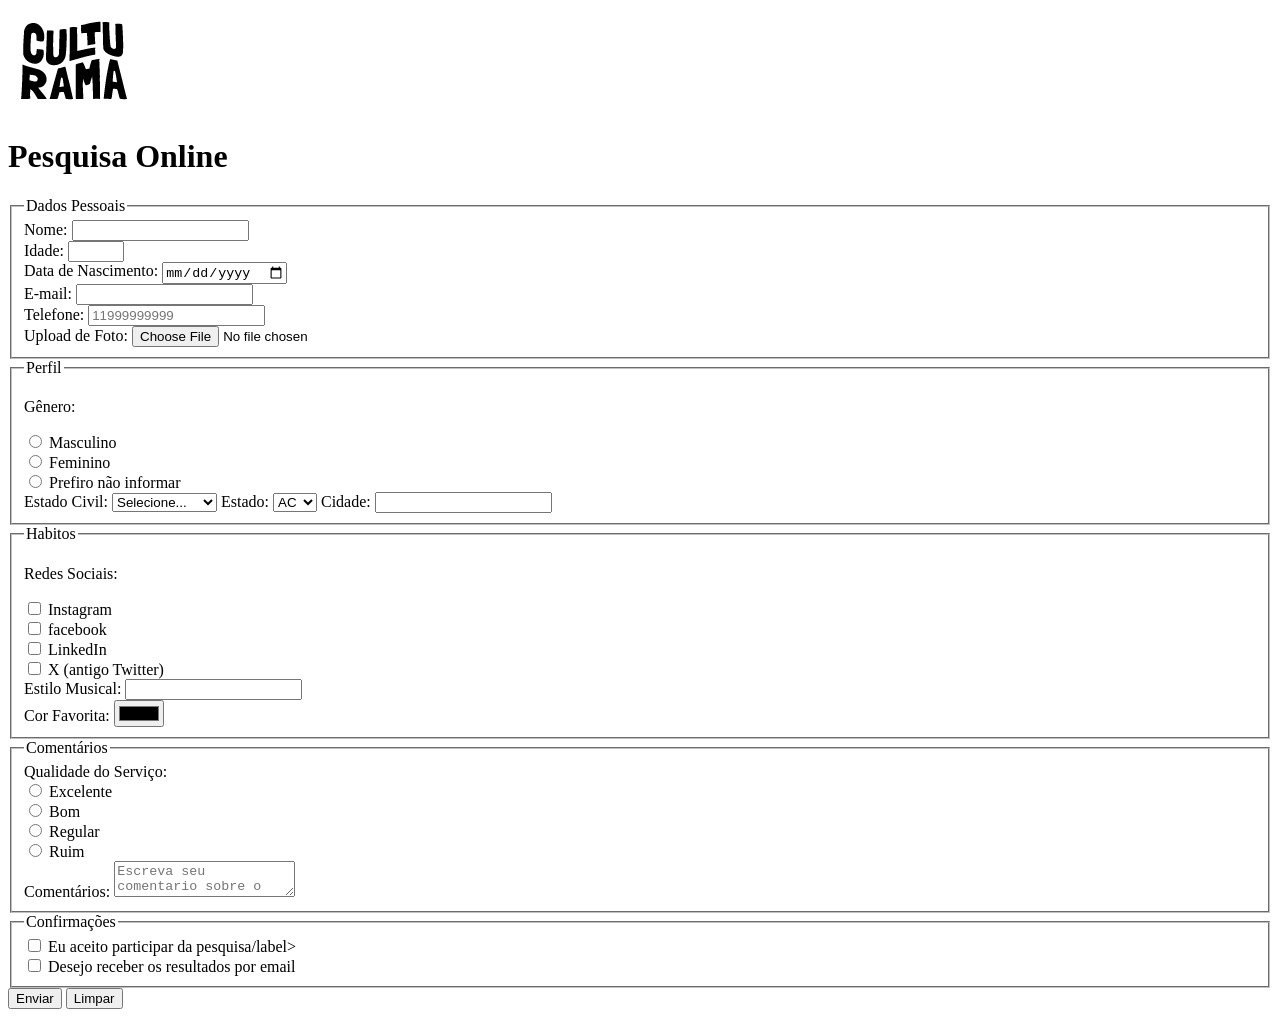
==== index.html @ 6f7cade0 "add-fonts" ====
<!DOCTYPE html>
<html lang="pt-br">

<head>
    <meta charset="UTF-8">
    <meta name="viewport" content="width=device-width, initial-scale=1.0">
    <link rel="icon" href="culturama-favico.png">

    <link rel="preconnect" href="https://fonts.googleapis.com">
    <link rel="preconnect" href="https://fonts.gstatic.com" crossorigin>
    <link href="https://fonts.googleapis.com/css2?family=Fjalla+One&family=Work+Sans&display=swap" rel="stylesheet">
    <link rel="stylesheet" href="./css/style.css">
    <title>Pesquisa Culturama</title>
</head>

<body>
    <header>
        <img src="logo-culturama.png" alt="Logo da Culturama">
        <h1>Pesquisa Online</h1>
    </header>
    <section>
        <form action="" method="get">
            <fieldset>
                <legend>Dados Pessoais</legend>
                <label for="name">Nome:</label>
                <input id="name" type="text" name="userName" required>
                <br>
                <label for="age">Idade:</label>
                <input id="age" type="number" name="age" min="12" max="100" required>
                <br>

                <label for="birthDate">Data de Nascimento:</label>
                <input id="birthDate" type="date" name="birthDate">
                <br>

                <label for="email">E-mail:</label>
                <input id="email" type="email" name="email" required>
                <br>

                <label for="userPhoneNumber">Telefone:</label>
                <input id="userPhoneNumber" type="tel" name="userPhoneNumber" pattern="[0-9]{11}"
                    placeholder="11999999999" required>
                <br>

                <label for="userImage">Upload de Foto:</label>
                <input id="userImage" type="file" accept="image/*" name="userImage">
                <br>
            </fieldset>

            <fieldset>
                <legend>Perfil</legend>

                <p>Gênero:</p>
                <input id="masc" type="radio" name="userGender" value="Masculino">
                <label for="masc">Masculino</label>
                <br>

                <input id="feminino" type="radio" name="userGender" value="Feminino">
                <label for="feminino">Feminino</label>
                <br>

                <input id="notInformed" type="radio" name="userGender" value="notInformed">
                <label for="notInformed">Prefiro não informar</label>
                <br>

                <label for="maritalStatus">Estado Civil:</label>
                <select id="maritalStatus" name="maritalStatus">
                    <option value="notInformed">Selecione...</option>
                    <option value="married">Casado</option>
                    <option value="single">Solteiro</option>
                    <option value="divorced">Divorciado</option>
                    <option value="widowed">Viúvo</option>
                    <option value="stable union">União Estável</option>
                </select>

                <label for="State">Estado:</label>
                <select id="State" name="userState" required>
                    <option value="AC">AC</option>
                    <option value="AL">AL</option>
                    <option value="AP">AP</option>
                    <option value="AM">AM</option>
                    <option value="BA">BA</option>
                    <option value="CE">CE</option>
                    <option value="DF">DF</option>
                    <option value="ES">ES</option>
                    <option value="GO">GO</option>
                    <option value="MA">MA</option>
                    <option value="MT">MT</option>
                    <option value="MS">MS</option>
                    <option value="MG">MG</option>
                    <option value="PA">PA</option>
                    <option value="PB">PB</option>
                    <option value="PR">PR</option>
                    <option value="PE">PE</option>
                    <option value="PI">PI</option>
                    <option value="RJ">RJ</option>
                    <option value="RN">RN</option>
                    <option value="RS">RS</option>
                    <option value="RO">RO</option>
                    <option value="RR">RR</option>
                    <option value="SC">SC</option>
                    <option value="SP">SP</option>
                    <option value="SE">SE</option>
                    <option value="TO">TO</option>
                </select>

                <label for="userCity">Cidade:</label>
                <input id="userCity" type="text" name="userCity">
            </fieldset>

            <fieldset>
                <legend>Habitos</legend>
                <p>Redes Sociais:</p>
                <input id="instagram" type="checkbox" name="social" value="instagram">
                <label for="instagram">Instagram</label>
                <br>
                <input id="facebook" type="checkbox" name="social" value="facebook">
                <label for="facebook">facebook</label>
                <br>
                <input id="linkedin" type="checkbox" name="social" value="linkedin">
                <label for="linkedin">LinkedIn</label>
                <br>
                <input id="x" type="checkbox" name="social" value="x">
                <label for="x">X (antigo Twitter)</label>
                <br>
                <Label for="musicstyle">Estilo Musical:</Label>
                <input list="styletypes" id="musicstyle" name="usermusicstyle" type="text">
                <datalist id="styletypes">
                    <option value="Pop">
                    <option value="Rock">
                    <option value="Hip Hop">
                    <option value="Eletrônica">
                    <option value="Sertanejo">
                    <option value="Funk">
                </datalist>
                <br>
                <label for="favoriteColor">Cor Favorita:</label>
                <input type="color" name="userfavorcolor" id="favoriteColor">
            </fieldset>

            <fieldset>
                <legend>Comentários</legend>
                <label for="Satisfaction">Qualidade do Serviço:</label>
                <br>
                <input id="excellent" type="radio" name="useropinion" value="excellent">
                <label for="excellent">Excelente</label>
                <br>
                <input id="good" type="radio" name="useropinion" value="good">
                <label for="good">Bom</label>
                <br>
                <input id="fair" type="radio" name="useropinion" value="fair">
                <label for="fair">Regular</label>
                <br>
                <input id="poor" type="radio" name="useropinion" value="poor">
                <label for="poor">Ruim</label>
                <br>
                <label for="comments">Comentários:</label>
                <textarea name="usercomments" id="comments"
                    placeholder="Escreva seu comentario sobre o serviço..."></textarea>
            </fieldset>

            <fieldset>
                <legend>Confirmações</legend>
                <input type="checkbox" name="userLgpd" id="userLgpdTerms" value="acepted" required>
                <label for="userLgpdTerms">Eu aceito participar da pesquisa/label>
                    <br>
                    <input type="checkbox" name="userGetResult" id="getResult" value="acepted">
                    <label for="getResult">Desejo receber os resultados por email</label>
            </fieldset>
            <button type="submit">Enviar</button>
            <button type="reset">Limpar</button>
        </form>

    </section>
</body>

</html>
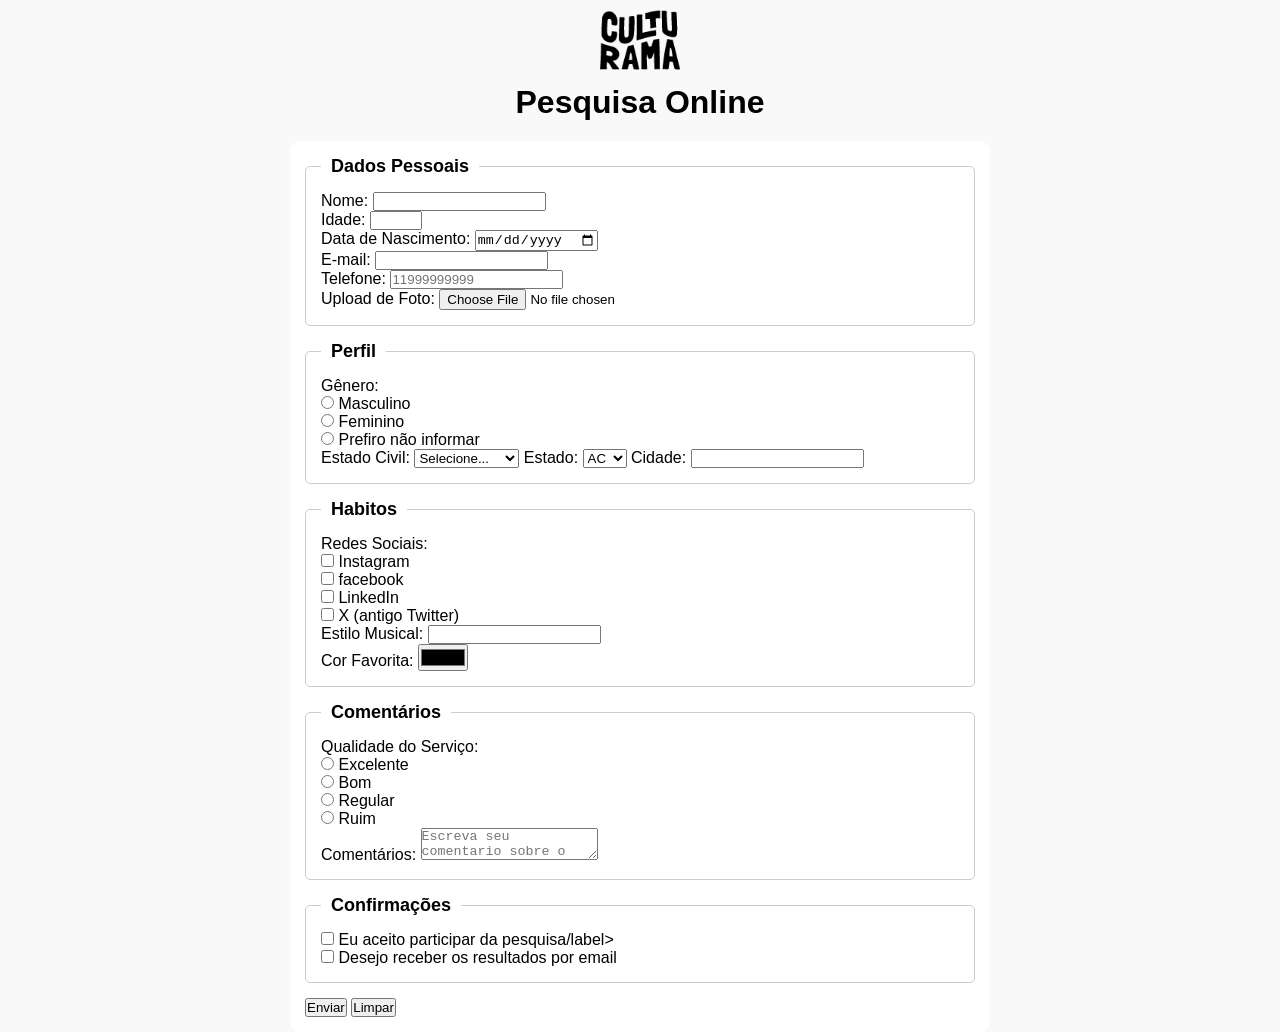
==== commit c7b5e3d3: "centralizes and stylizes" ====
--- a/index.html
+++ b/index.html
@@ -14,164 +14,166 @@
 </head>
 
 <body>
-    <header>
-        <img src="logo-culturama.png" alt="Logo da Culturama">
-        <h1>Pesquisa Online</h1>
-    </header>
-    <section>
-        <form action="" method="get">
-            <fieldset>
-                <legend>Dados Pessoais</legend>
-                <label for="name">Nome:</label>
-                <input id="name" type="text" name="userName" required>
-                <br>
-                <label for="age">Idade:</label>
-                <input id="age" type="number" name="age" min="12" max="100" required>
-                <br>
+    <main>
+        <header>
+            <img src="logo-culturama.png" alt="Logo da Culturama">
+            <h1>Pesquisa Online</h1>
+        </header>
+        <section>
+            <form action="" method="get">
+                <fieldset>
+                    <legend>Dados Pessoais</legend>
+                    <label for="name">Nome:</label>
+                    <input id="name" type="text" name="userName" required>
+                    <br>
+                    <label for="age">Idade:</label>
+                    <input id="age" type="number" name="age" min="12" max="100" required>
+                    <br>
 
-                <label for="birthDate">Data de Nascimento:</label>
-                <input id="birthDate" type="date" name="birthDate">
-                <br>
+                    <label for="birthDate">Data de Nascimento:</label>
+                    <input id="birthDate" type="date" name="birthDate">
+                    <br>
 
-                <label for="email">E-mail:</label>
-                <input id="email" type="email" name="email" required>
-                <br>
+                    <label for="email">E-mail:</label>
+                    <input id="email" type="email" name="email" required>
+                    <br>
 
-                <label for="userPhoneNumber">Telefone:</label>
-                <input id="userPhoneNumber" type="tel" name="userPhoneNumber" pattern="[0-9]{11}"
-                    placeholder="11999999999" required>
-                <br>
+                    <label for="userPhoneNumber">Telefone:</label>
+                    <input id="userPhoneNumber" type="tel" name="userPhoneNumber" pattern="[0-9]{11}"
+                        placeholder="11999999999" required>
+                    <br>
 
-                <label for="userImage">Upload de Foto:</label>
-                <input id="userImage" type="file" accept="image/*" name="userImage">
-                <br>
-            </fieldset>
+                    <label for="userImage">Upload de Foto:</label>
+                    <input id="userImage" type="file" accept="image/*" name="userImage">
+                    <br>
+                </fieldset>
 
-            <fieldset>
-                <legend>Perfil</legend>
+                <fieldset>
+                    <legend>Perfil</legend>
 
-                <p>Gênero:</p>
-                <input id="masc" type="radio" name="userGender" value="Masculino">
-                <label for="masc">Masculino</label>
-                <br>
+                    <p>Gênero:</p>
+                    <input id="masc" type="radio" name="userGender" value="Masculino">
+                    <label for="masc">Masculino</label>
+                    <br>
 
-                <input id="feminino" type="radio" name="userGender" value="Feminino">
-                <label for="feminino">Feminino</label>
-                <br>
+                    <input id="feminino" type="radio" name="userGender" value="Feminino">
+                    <label for="feminino">Feminino</label>
+                    <br>
 
-                <input id="notInformed" type="radio" name="userGender" value="notInformed">
-                <label for="notInformed">Prefiro não informar</label>
-                <br>
+                    <input id="notInformed" type="radio" name="userGender" value="notInformed">
+                    <label for="notInformed">Prefiro não informar</label>
+                    <br>
 
-                <label for="maritalStatus">Estado Civil:</label>
-                <select id="maritalStatus" name="maritalStatus">
-                    <option value="notInformed">Selecione...</option>
-                    <option value="married">Casado</option>
-                    <option value="single">Solteiro</option>
-                    <option value="divorced">Divorciado</option>
-                    <option value="widowed">Viúvo</option>
-                    <option value="stable union">União Estável</option>
-                </select>
+                    <label for="maritalStatus">Estado Civil:</label>
+                    <select id="maritalStatus" name="maritalStatus">
+                        <option value="notInformed">Selecione...</option>
+                        <option value="married">Casado</option>
+                        <option value="single">Solteiro</option>
+                        <option value="divorced">Divorciado</option>
+                        <option value="widowed">Viúvo</option>
+                        <option value="stable union">União Estável</option>
+                    </select>
 
-                <label for="State">Estado:</label>
-                <select id="State" name="userState" required>
-                    <option value="AC">AC</option>
-                    <option value="AL">AL</option>
-                    <option value="AP">AP</option>
-                    <option value="AM">AM</option>
-                    <option value="BA">BA</option>
-                    <option value="CE">CE</option>
-                    <option value="DF">DF</option>
-                    <option value="ES">ES</option>
-                    <option value="GO">GO</option>
-                    <option value="MA">MA</option>
-                    <option value="MT">MT</option>
-                    <option value="MS">MS</option>
-                    <option value="MG">MG</option>
-                    <option value="PA">PA</option>
-                    <option value="PB">PB</option>
-                    <option value="PR">PR</option>
-                    <option value="PE">PE</option>
-                    <option value="PI">PI</option>
-                    <option value="RJ">RJ</option>
-                    <option value="RN">RN</option>
-                    <option value="RS">RS</option>
-                    <option value="RO">RO</option>
-                    <option value="RR">RR</option>
-                    <option value="SC">SC</option>
-                    <option value="SP">SP</option>
-                    <option value="SE">SE</option>
-                    <option value="TO">TO</option>
-                </select>
+                    <label for="State">Estado:</label>
+                    <select id="State" name="userState" required>
+                        <option value="AC">AC</option>
+                        <option value="AL">AL</option>
+                        <option value="AP">AP</option>
+                        <option value="AM">AM</option>
+                        <option value="BA">BA</option>
+                        <option value="CE">CE</option>
+                        <option value="DF">DF</option>
+                        <option value="ES">ES</option>
+                        <option value="GO">GO</option>
+                        <option value="MA">MA</option>
+                        <option value="MT">MT</option>
+                        <option value="MS">MS</option>
+                        <option value="MG">MG</option>
+                        <option value="PA">PA</option>
+                        <option value="PB">PB</option>
+                        <option value="PR">PR</option>
+                        <option value="PE">PE</option>
+                        <option value="PI">PI</option>
+                        <option value="RJ">RJ</option>
+                        <option value="RN">RN</option>
+                        <option value="RS">RS</option>
+                        <option value="RO">RO</option>
+                        <option value="RR">RR</option>
+                        <option value="SC">SC</option>
+                        <option value="SP">SP</option>
+                        <option value="SE">SE</option>
+                        <option value="TO">TO</option>
+                    </select>
 
-                <label for="userCity">Cidade:</label>
-                <input id="userCity" type="text" name="userCity">
-            </fieldset>
+                    <label for="userCity">Cidade:</label>
+                    <input id="userCity" type="text" name="userCity">
+                </fieldset>
 
-            <fieldset>
-                <legend>Habitos</legend>
-                <p>Redes Sociais:</p>
-                <input id="instagram" type="checkbox" name="social" value="instagram">
-                <label for="instagram">Instagram</label>
-                <br>
-                <input id="facebook" type="checkbox" name="social" value="facebook">
-                <label for="facebook">facebook</label>
-                <br>
-                <input id="linkedin" type="checkbox" name="social" value="linkedin">
-                <label for="linkedin">LinkedIn</label>
-                <br>
-                <input id="x" type="checkbox" name="social" value="x">
-                <label for="x">X (antigo Twitter)</label>
-                <br>
-                <Label for="musicstyle">Estilo Musical:</Label>
-                <input list="styletypes" id="musicstyle" name="usermusicstyle" type="text">
-                <datalist id="styletypes">
-                    <option value="Pop">
-                    <option value="Rock">
-                    <option value="Hip Hop">
-                    <option value="Eletrônica">
-                    <option value="Sertanejo">
-                    <option value="Funk">
-                </datalist>
-                <br>
-                <label for="favoriteColor">Cor Favorita:</label>
-                <input type="color" name="userfavorcolor" id="favoriteColor">
-            </fieldset>
+                <fieldset>
+                    <legend>Habitos</legend>
+                    <p>Redes Sociais:</p>
+                    <input id="instagram" type="checkbox" name="social" value="instagram">
+                    <label for="instagram">Instagram</label>
+                    <br>
+                    <input id="facebook" type="checkbox" name="social" value="facebook">
+                    <label for="facebook">facebook</label>
+                    <br>
+                    <input id="linkedin" type="checkbox" name="social" value="linkedin">
+                    <label for="linkedin">LinkedIn</label>
+                    <br>
+                    <input id="x" type="checkbox" name="social" value="x">
+                    <label for="x">X (antigo Twitter)</label>
+                    <br>
+                    <Label for="musicstyle">Estilo Musical:</Label>
+                    <input list="styletypes" id="musicstyle" name="usermusicstyle" type="text">
+                    <datalist id="styletypes">
+                        <option value="Pop">
+                        <option value="Rock">
+                        <option value="Hip Hop">
+                        <option value="Eletrônica">
+                        <option value="Sertanejo">
+                        <option value="Funk">
+                    </datalist>
+                    <br>
+                    <label for="favoriteColor">Cor Favorita:</label>
+                    <input type="color" name="userfavorcolor" id="favoriteColor">
+                </fieldset>
 
-            <fieldset>
-                <legend>Comentários</legend>
-                <label for="Satisfaction">Qualidade do Serviço:</label>
-                <br>
-                <input id="excellent" type="radio" name="useropinion" value="excellent">
-                <label for="excellent">Excelente</label>
-                <br>
-                <input id="good" type="radio" name="useropinion" value="good">
-                <label for="good">Bom</label>
-                <br>
-                <input id="fair" type="radio" name="useropinion" value="fair">
-                <label for="fair">Regular</label>
-                <br>
-                <input id="poor" type="radio" name="useropinion" value="poor">
-                <label for="poor">Ruim</label>
-                <br>
-                <label for="comments">Comentários:</label>
-                <textarea name="usercomments" id="comments"
-                    placeholder="Escreva seu comentario sobre o serviço..."></textarea>
-            </fieldset>
+                <fieldset>
+                    <legend>Comentários</legend>
+                    <label for="Satisfaction">Qualidade do Serviço:</label>
+                    <br>
+                    <input id="excellent" type="radio" name="useropinion" value="excellent">
+                    <label for="excellent">Excelente</label>
+                    <br>
+                    <input id="good" type="radio" name="useropinion" value="good">
+                    <label for="good">Bom</label>
+                    <br>
+                    <input id="fair" type="radio" name="useropinion" value="fair">
+                    <label for="fair">Regular</label>
+                    <br>
+                    <input id="poor" type="radio" name="useropinion" value="poor">
+                    <label for="poor">Ruim</label>
+                    <br>
+                    <label for="comments">Comentários:</label>
+                    <textarea name="usercomments" id="comments"
+                        placeholder="Escreva seu comentario sobre o serviço..."></textarea>
+                </fieldset>
 
-            <fieldset>
-                <legend>Confirmações</legend>
-                <input type="checkbox" name="userLgpd" id="userLgpdTerms" value="acepted" required>
-                <label for="userLgpdTerms">Eu aceito participar da pesquisa/label>
-                    <br>
-                    <input type="checkbox" name="userGetResult" id="getResult" value="acepted">
-                    <label for="getResult">Desejo receber os resultados por email</label>
-            </fieldset>
-            <button type="submit">Enviar</button>
-            <button type="reset">Limpar</button>
-        </form>
+                <fieldset>
+                    <legend>Confirmações</legend>
+                    <input type="checkbox" name="userLgpd" id="userLgpdTerms" value="acepted" required>
+                    <label for="userLgpdTerms">Eu aceito participar da pesquisa/label>
+                        <br>
+                        <input type="checkbox" name="userGetResult" id="getResult" value="acepted">
+                        <label for="getResult">Desejo receber os resultados por email</label>
+                </fieldset>
+                <button type="submit">Enviar</button>
+                <button type="reset">Limpar</button>
+            </form>
 
-    </section>
+        </section>
+    </main>
 </body>
 
 </html>
--- a/css/style.css
+++ b/css/style.css
@@ -0,0 +1,49 @@
+* {
+  margin: 0;
+  padding: 0;
+  box-sizing: border-box;
+}
+
+body {
+  background-color: #f9f9f9;
+  font-family: "Work Sans", sans-serif;
+}
+
+main {
+  width: 100%;
+  max-width: 700px;
+  margin: 0 auto;
+}
+
+header {
+  text-align: center;
+  /* centraliza em linha */
+  margin-bottom: 20px;
+}
+
+img {
+  width: 100px;
+}
+
+h1 {
+  font-family: "Fjalla One", sans-serif;
+}
+
+form {
+  background-color: #ffffff;
+  padding: 15px;
+  border-radius: 10px;
+}
+
+fieldset {
+  padding: 15px;
+  border: 1px solid #cccccc;
+  border-radius: 5px;
+  margin-bottom: 15px;
+}
+
+legend {
+  font-weight: bold;
+  font-size: 18px;
+  padding: 0 10px;
+}
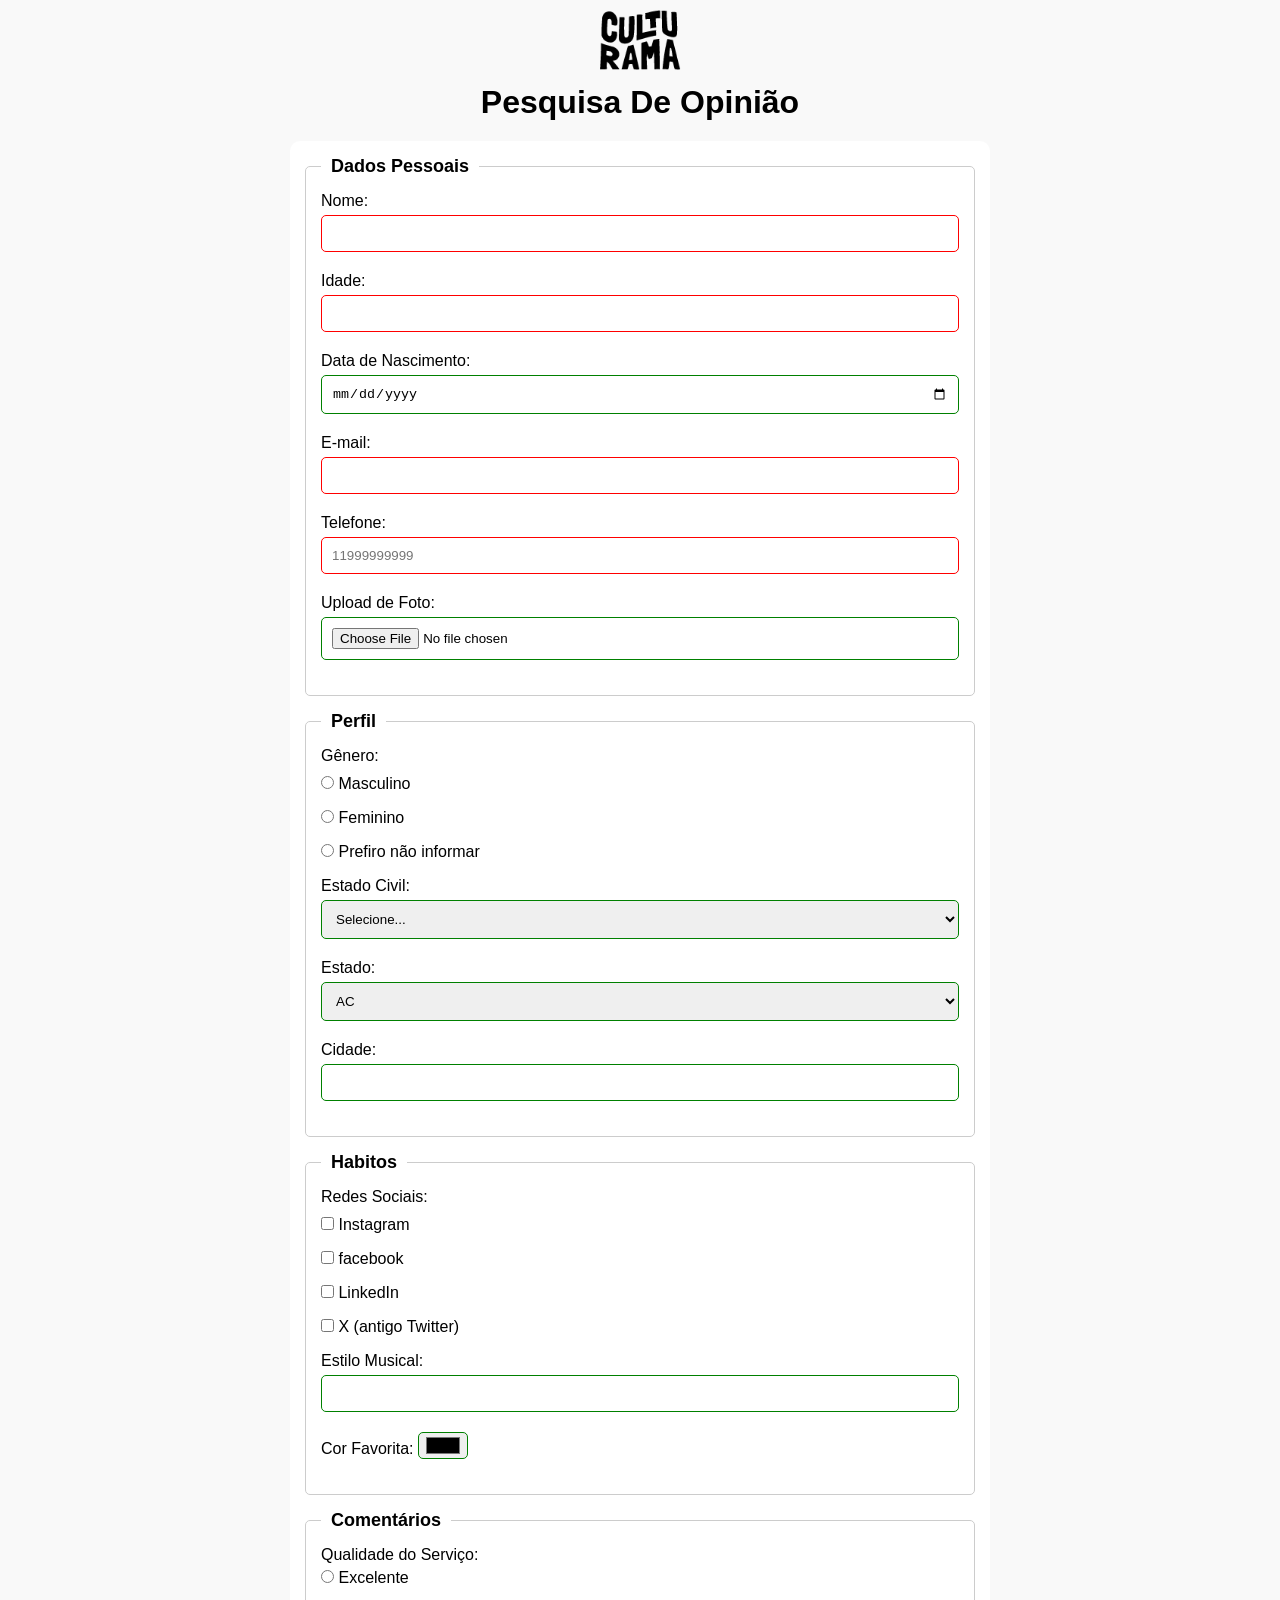
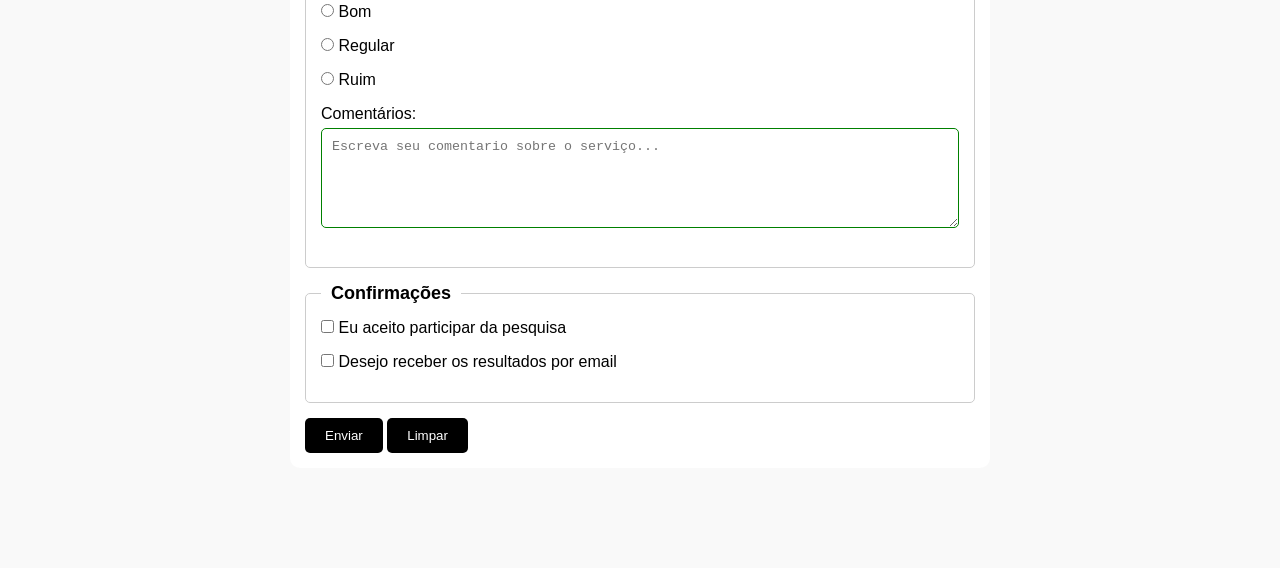
==== commit cec827ed: "validations-styles" ====
--- a/index.html
+++ b/index.html
@@ -17,7 +17,7 @@
     <main>
         <header>
             <img src="logo-culturama.png" alt="Logo da Culturama">
-            <h1>Pesquisa Online</h1>
+            <h1>Pesquisa De Opinião</h1>
         </header>
         <section>
             <form action="" method="get">
@@ -163,7 +163,7 @@
                 <fieldset>
                     <legend>Confirmações</legend>
                     <input type="checkbox" name="userLgpd" id="userLgpdTerms" value="acepted" required>
-                    <label for="userLgpdTerms">Eu aceito participar da pesquisa/label>
+                    <label for="userLgpdTerms">Eu aceito participar da pesquisa</label>
                         <br>
                         <input type="checkbox" name="userGetResult" id="getResult" value="acepted">
                         <label for="getResult">Desejo receber os resultados por email</label>
--- a/css/style.css
+++ b/css/style.css
@@ -33,6 +33,7 @@
   background-color: #ffffff;
   padding: 15px;
   border-radius: 10px;
+  margin-bottom: 100px;
 }
 
 fieldset {
@@ -46,4 +47,58 @@
   font-weight: bold;
   font-size: 18px;
   padding: 0 10px;
+}
+
+label {
+    display: inline-block;
+    margin-bottom: 5px;
+}
+
+p{
+    margin-bottom: 10px;
+}
+
+input, select, textarea {
+  width: 100%;
+  padding: 10px;
+  margin-bottom: 20px;
+  border: 1px solid #cccccc;
+  border-radius: 5px
+}
+
+textarea {
+  min-height: 100px;
+}
+
+input[type="radio"], 
+input[type="checkbox"] {
+  width: auto;  
+}
+input[type="color"] {
+  width: 50px;
+  padding:  0 5px;
+}
+
+input:invalid, select:invalid, textarea:invalid {
+  border-color: red;
+}
+input:valid, select:valid, textarea:valid {
+  border-color: green;
+}   
+
+button {
+    background-color: #000000;
+    color: white;
+    padding: 10px 20px;
+    border: none;
+    border-radius: 5px;
+    cursor: pointer;
+}
+
+button[type="submit"]:hover{
+    background-color: green;
+}
+
+button[type="reset"]:hover{
+    background-color: red;
 }
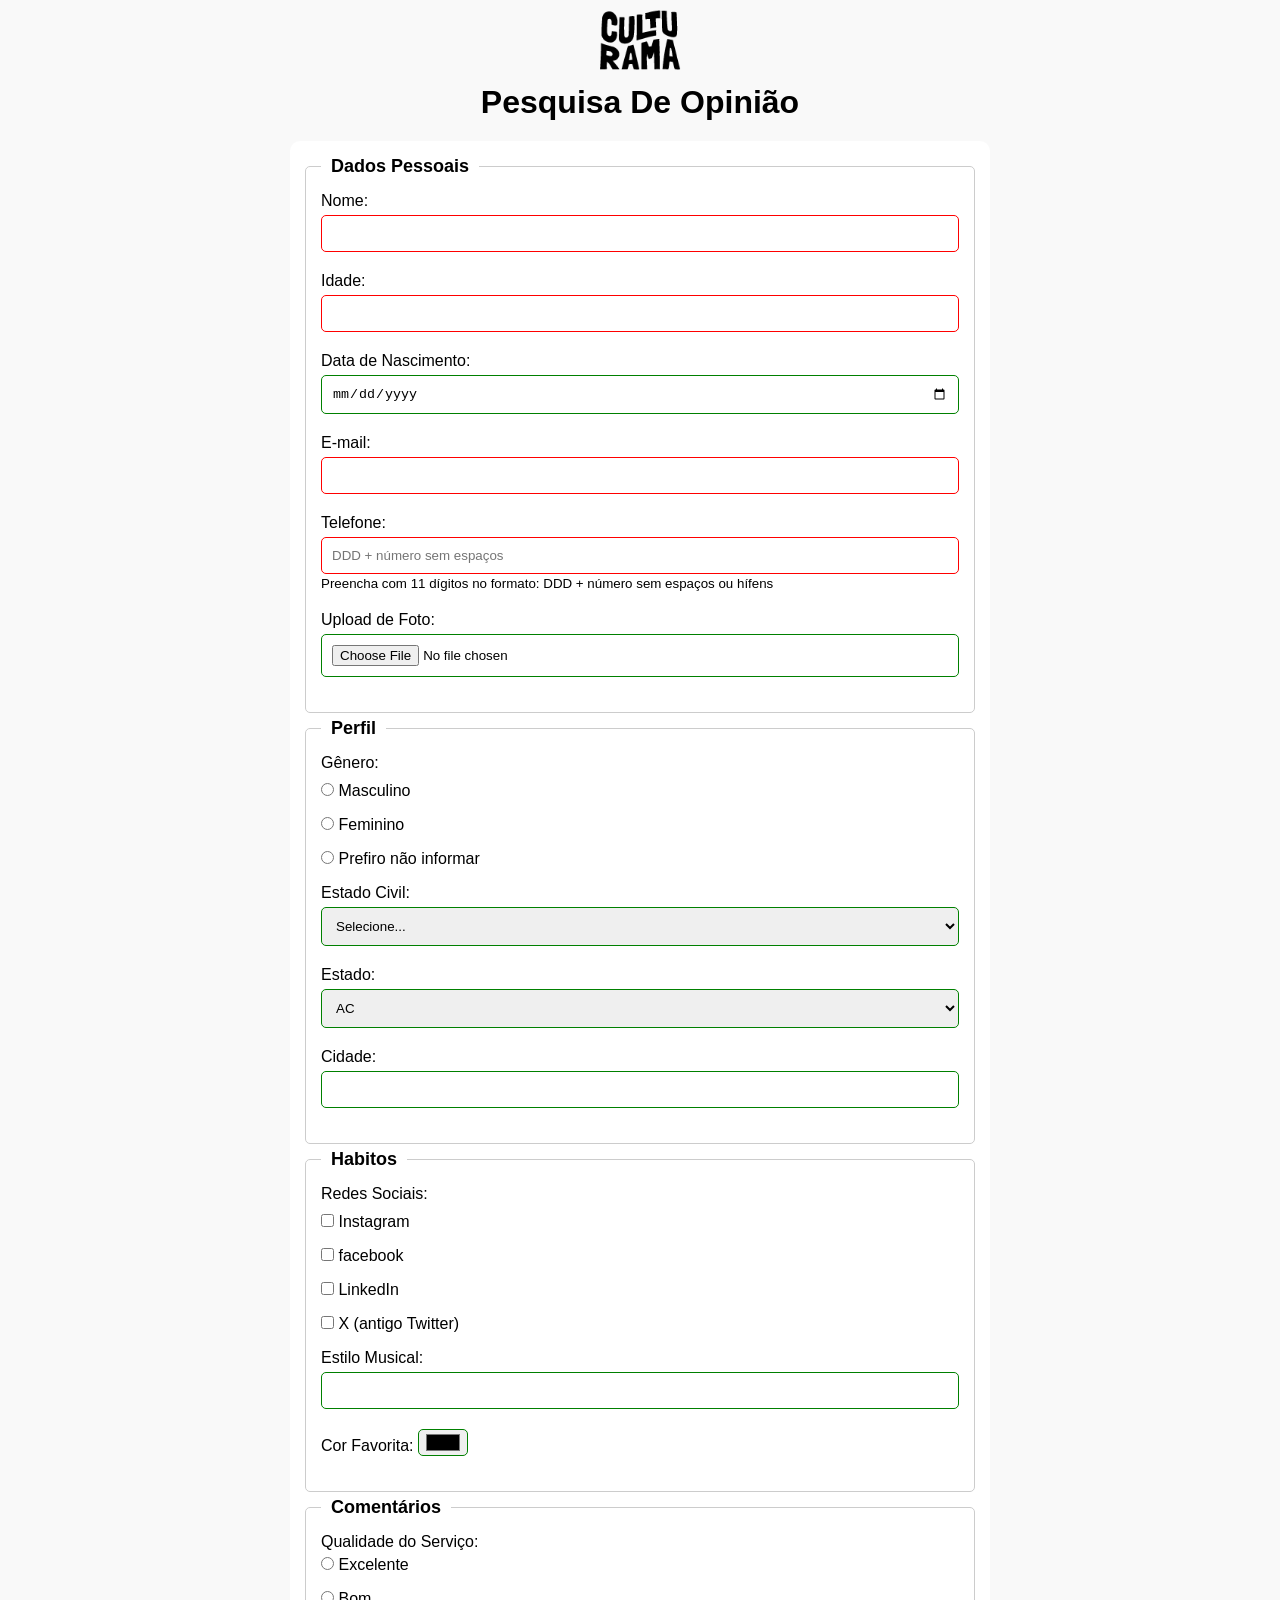
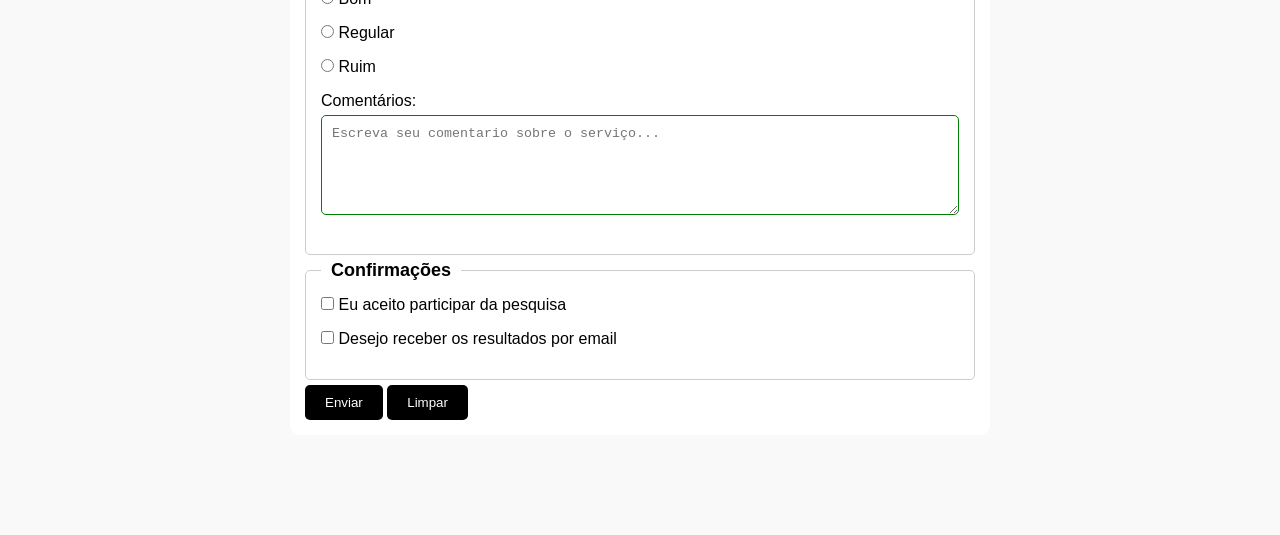
==== commit 3e6d6852: "add-aria-tell" ====
--- a/index.html
+++ b/index.html
@@ -40,7 +40,8 @@
 
                     <label for="userPhoneNumber">Telefone:</label>
                     <input id="userPhoneNumber" type="tel" name="userPhoneNumber" pattern="[0-9]{11}"
-                        placeholder="11999999999" required>
+                        placeholder="DDD + número sem espaços" aria-describedby="phoneHelp" required>
+                    <small id="phoneHelp">Preencha com 11 dígitos no formato: DDD + número sem espaços ou hífens</small>
                     <br>
 
                     <label for="userImage">Upload de Foto:</label>
@@ -163,10 +164,9 @@
                 <fieldset>
                     <legend>Confirmações</legend>
                     <input type="checkbox" name="userLgpd" id="userLgpdTerms" value="acepted" required>
-                    <label for="userLgpdTerms">Eu aceito participar da pesquisa</label>
-                        <br>
-                        <input type="checkbox" name="userGetResult" id="getResult" value="acepted">
-                        <label for="getResult">Desejo receber os resultados por email</label>
+                    <label for="userLgpdTerms">Eu aceito participar da pesquisa</label> <br>
+                    <input type="checkbox" name="userGetResult" id="getResult" value="acepted">
+                    <label for="getResult">Desejo receber os resultados por email</label>
                 </fieldset>
                 <button type="submit">Enviar</button>
                 <button type="reset">Limpar</button>
--- a/css/style.css
+++ b/css/style.css
@@ -40,7 +40,7 @@
   padding: 15px;
   border: 1px solid #cccccc;
   border-radius: 5px;
-  margin-bottom: 15px;
+  margin-bottom: 5px;
 }
 
 legend {
@@ -49,16 +49,14 @@
   padding: 0 10px;
 }
 
-label {
-    display: inline-block;
-    margin-bottom: 5px;
+p {
+  margin-bottom: 10px;
 }
 
-p{
-    margin-bottom: 10px;
-}
 
-input, select, textarea {
+input,
+select,
+textarea {
   width: 100%;
   padding: 10px;
   margin-bottom: 20px;
@@ -70,35 +68,55 @@
   min-height: 100px;
 }
 
-input[type="radio"], 
+input[type="radio"],
 input[type="checkbox"] {
-  width: auto;  
+  width: auto;
 }
+
 input[type="color"] {
   width: 50px;
-  padding:  0 5px;
+  padding: 0 5px;
 }
 
-input:invalid, select:invalid, textarea:invalid {
+label {
+  margin-bottom: 5px;
+  display: inline-block;
+}
+
+input[type="tel"] {
+  margin-bottom: 0;
+}
+
+small {
+  display: inline-block;
+  margin-bottom: 20px;
+}
+
+input:invalid,
+select:invalid,
+textarea:invalid {
   border-color: red;
 }
-input:valid, select:valid, textarea:valid {
+
+input:valid,
+select:valid,
+textarea:valid {
   border-color: green;
-}   
+}
 
 button {
-    background-color: #000000;
-    color: white;
-    padding: 10px 20px;
-    border: none;
-    border-radius: 5px;
-    cursor: pointer;
+  background-color: #000000;
+  color: white;
+  padding: 10px 20px;
+  border: none;
+  border-radius: 5px;
+  cursor: pointer;
 }
 
-button[type="submit"]:hover{
-    background-color: green;
+button[type="submit"]:hover {
+  background-color: green;
 }
 
-button[type="reset"]:hover{
-    background-color: red;
+button[type="reset"]:hover {
+  background-color: red;
 }
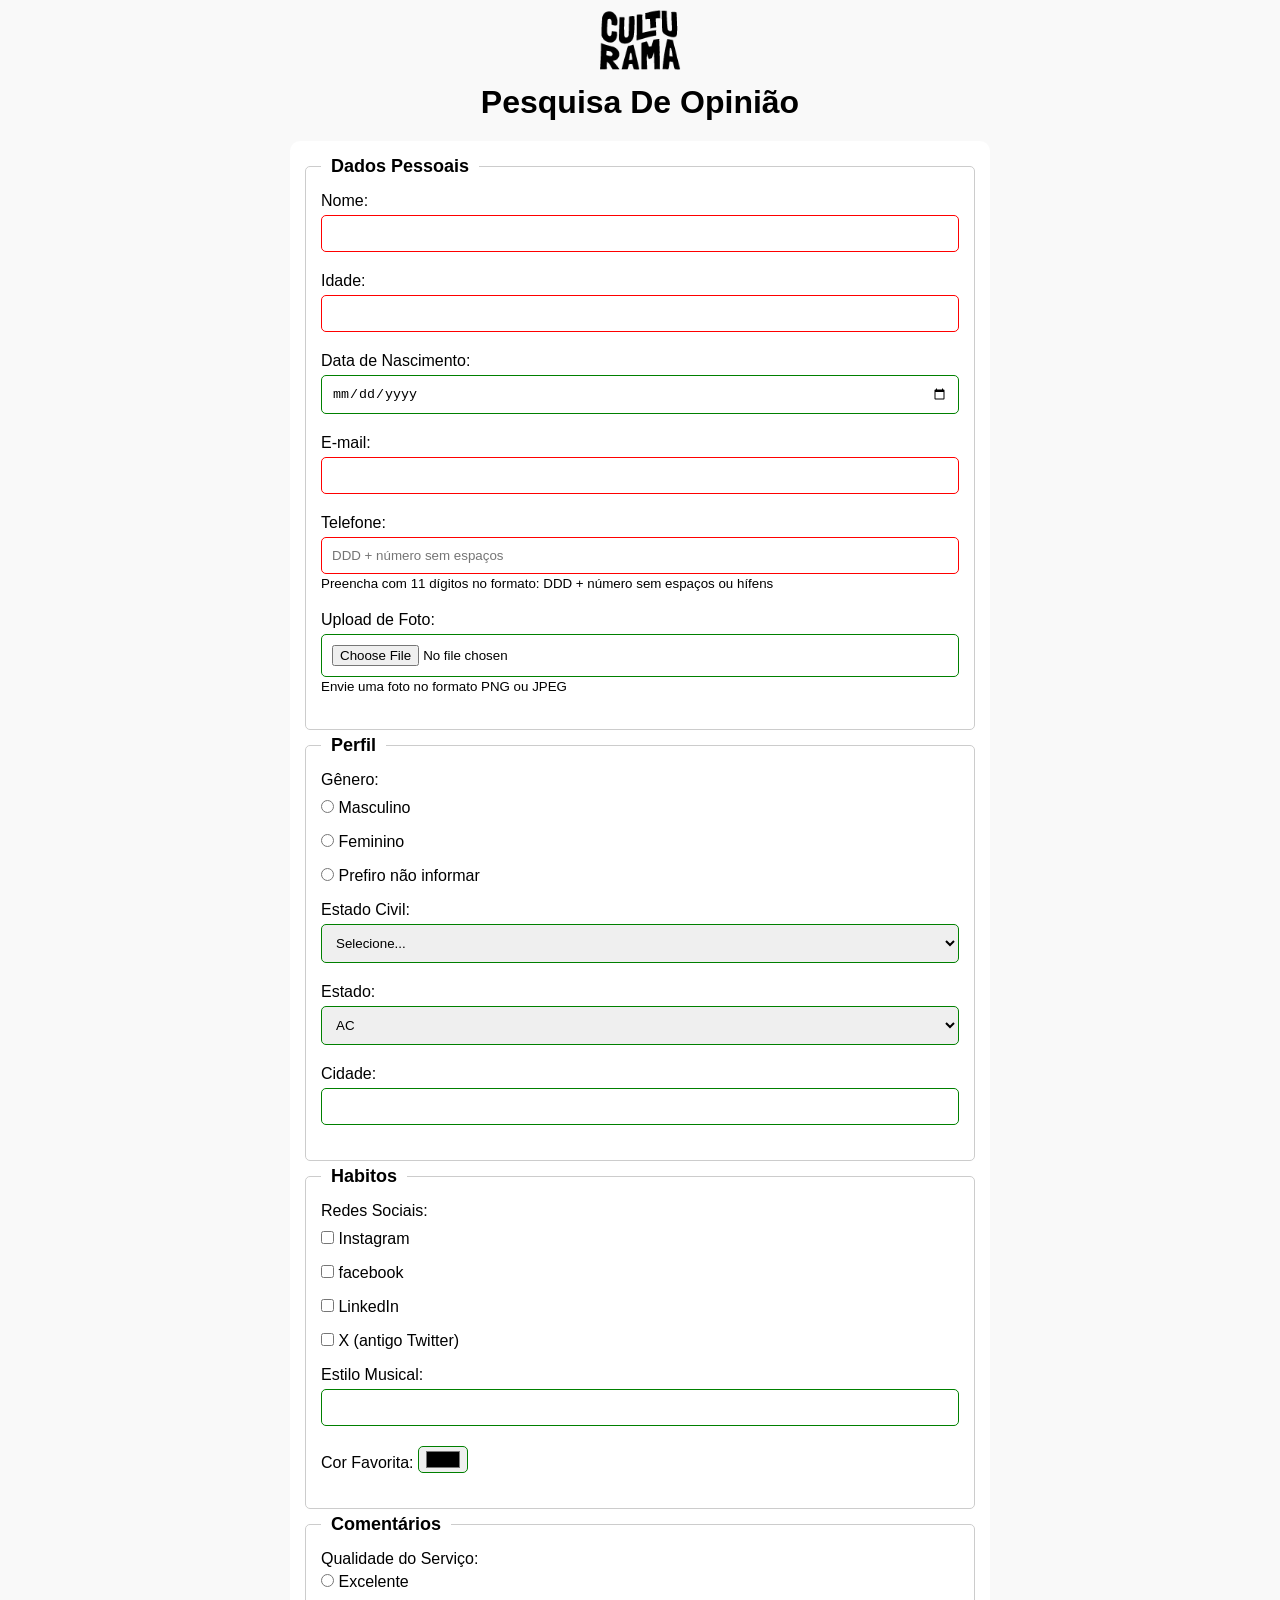
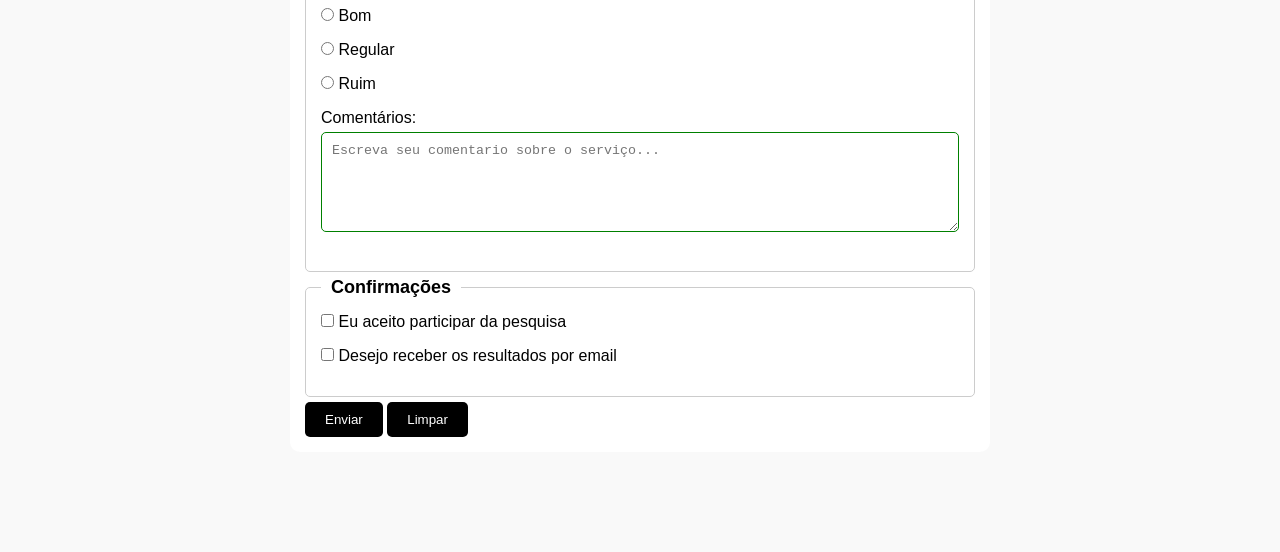
==== commit 3f67320a: "add aria-label to the button" ====
--- a/index.html
+++ b/index.html
@@ -45,7 +45,8 @@
                     <br>
 
                     <label for="userImage">Upload de Foto:</label>
-                    <input id="userImage" type="file" accept="image/*" name="userImage">
+                    <input id="userImage" type="file" accept="image/*" name="userImage" aria-describedby="imageHelp">
+                    <small id="imageHelp">Envie uma foto no formato PNG ou JPEG</small>
                     <br>
                 </fieldset>
 
@@ -168,8 +169,8 @@
                     <input type="checkbox" name="userGetResult" id="getResult" value="acepted">
                     <label for="getResult">Desejo receber os resultados por email</label>
                 </fieldset>
-                <button type="submit">Enviar</button>
-                <button type="reset">Limpar</button>
+                <button type="submit" aria-label="Enviar dados do formulario">Enviar</button>
+                <button type="reset" aria-label="Limpar dados do formulario">Limpar</button>
             </form>
 
         </section>
--- a/css/style.css
+++ b/css/style.css
@@ -83,7 +83,8 @@
   display: inline-block;
 }
 
-input[type="tel"] {
+input[type="tel"],
+input[type="file"] {
   margin-bottom: 0;
 }
 
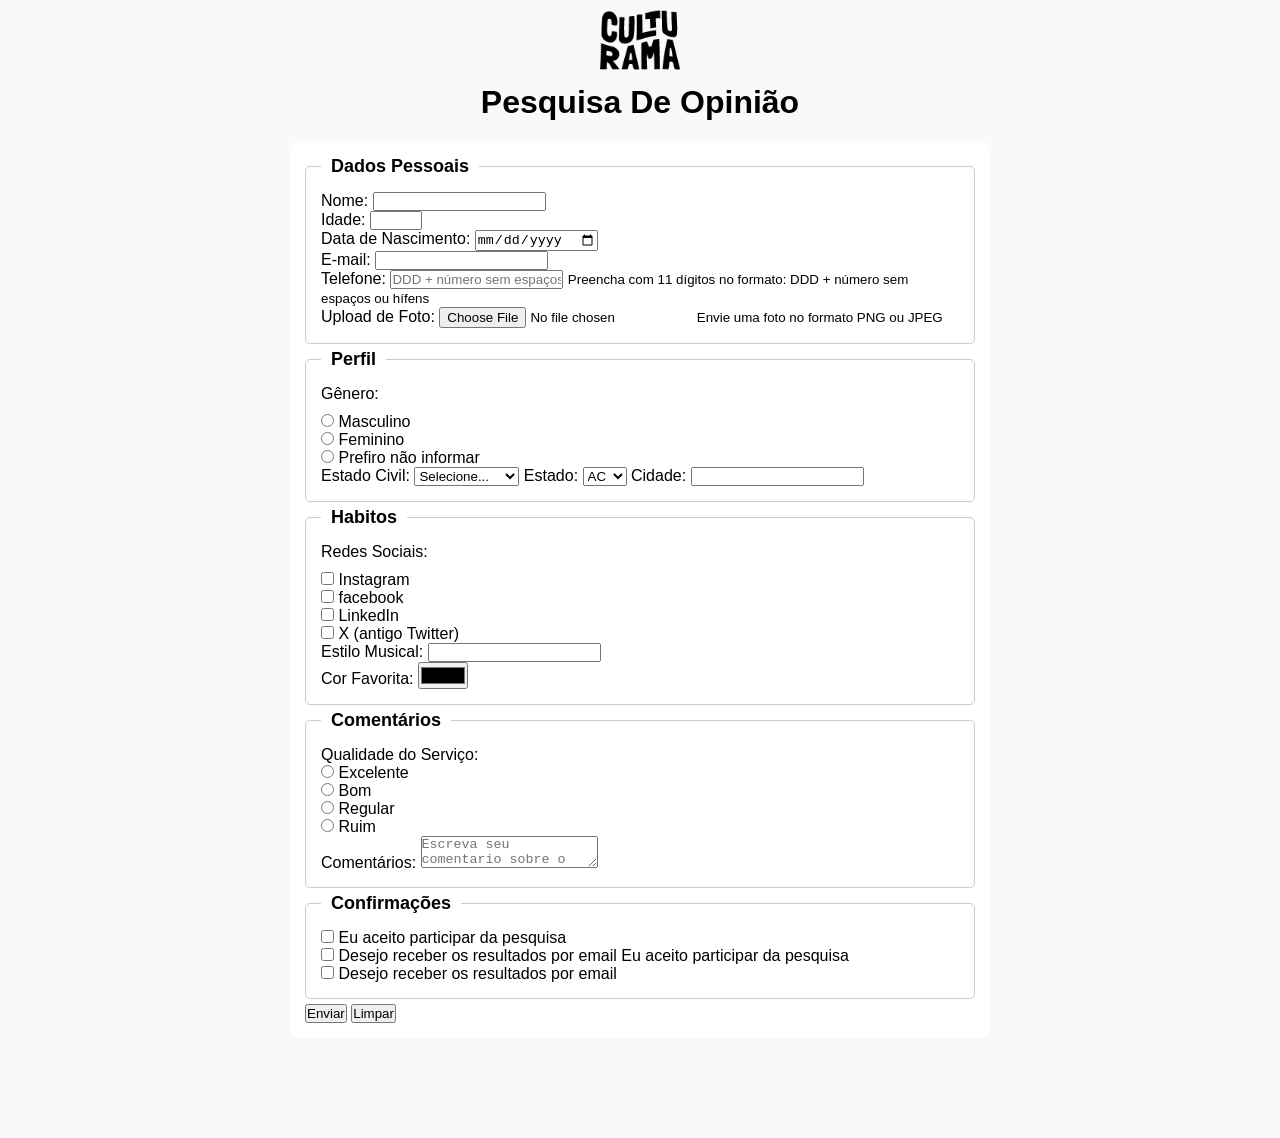
==== commit 0966ac66: "Merge branch 'main' into feat/aria-atributes" ====
--- a/index.html
+++ b/index.html
@@ -20,7 +20,7 @@
             <h1>Pesquisa De Opinião</h1>
         </header>
         <section>
-            <form action="" method="get">
+            <form action="./sucesso.html" method="get">
                 <fieldset>
                     <legend>Dados Pessoais</legend>
                     <label for="name">Nome:</label>
@@ -168,6 +168,10 @@
                     <label for="userLgpdTerms">Eu aceito participar da pesquisa</label> <br>
                     <input type="checkbox" name="userGetResult" id="getResult" value="acepted">
                     <label for="getResult">Desejo receber os resultados por email</label>
+                    <label for="userLgpdTerms">Eu aceito participar da pesquisa</label>
+                        <br>
+                        <input type="checkbox" name="userGetResult" id="getResult" value="acepted">
+                        <label for="getResult">Desejo receber os resultados por email</label>
                 </fieldset>
                 <button type="submit" aria-label="Enviar dados do formulario">Enviar</button>
                 <button type="reset" aria-label="Limpar dados do formulario">Limpar</button>
--- a/css/style.css
+++ b/css/style.css
@@ -57,6 +57,16 @@
 input,
 select,
 textarea {
+label {
+    display: inline-block;
+    margin-bottom: 5px;
+}
+
+p{
+    margin-bottom: 10px;
+}
+
+input, select, textarea {
   width: 100%;
   padding: 10px;
   margin-bottom: 20px;
@@ -120,4 +130,29 @@
 
 button[type="reset"]:hover {
   background-color: red;
+  padding:  0 5px;
+}
+
+input:invalid, select:invalid, textarea:invalid {
+  border-color: red;
+}
+input:valid, select:valid, textarea:valid {
+  border-color: green;
+}   
+
+button {
+    background-color: #000000;
+    color: white;
+    padding: 10px 20px;
+    border: none;
+    border-radius: 5px;
+    cursor: pointer;
+}
+
+button[type="submit"]:hover{
+    background-color: green;
+}
+
+button[type="reset"]:hover{
+    background-color: red;
 }
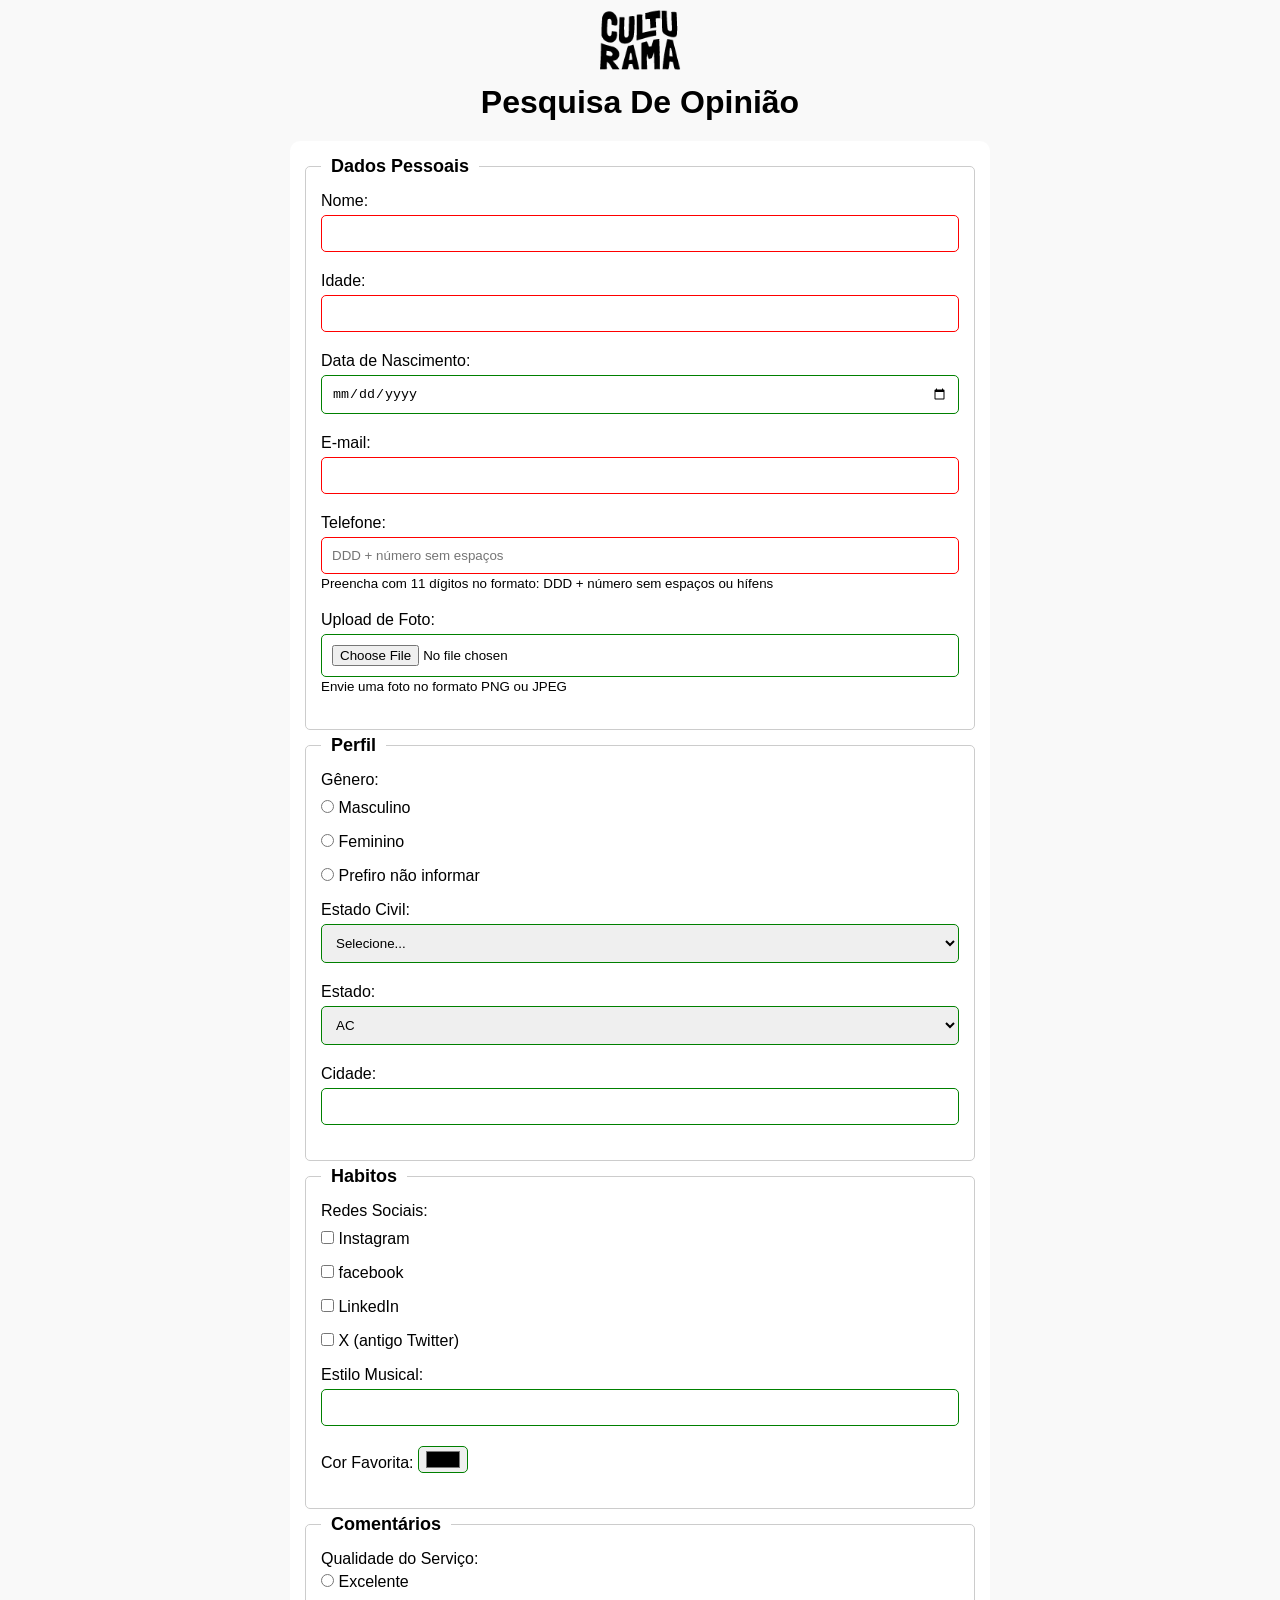
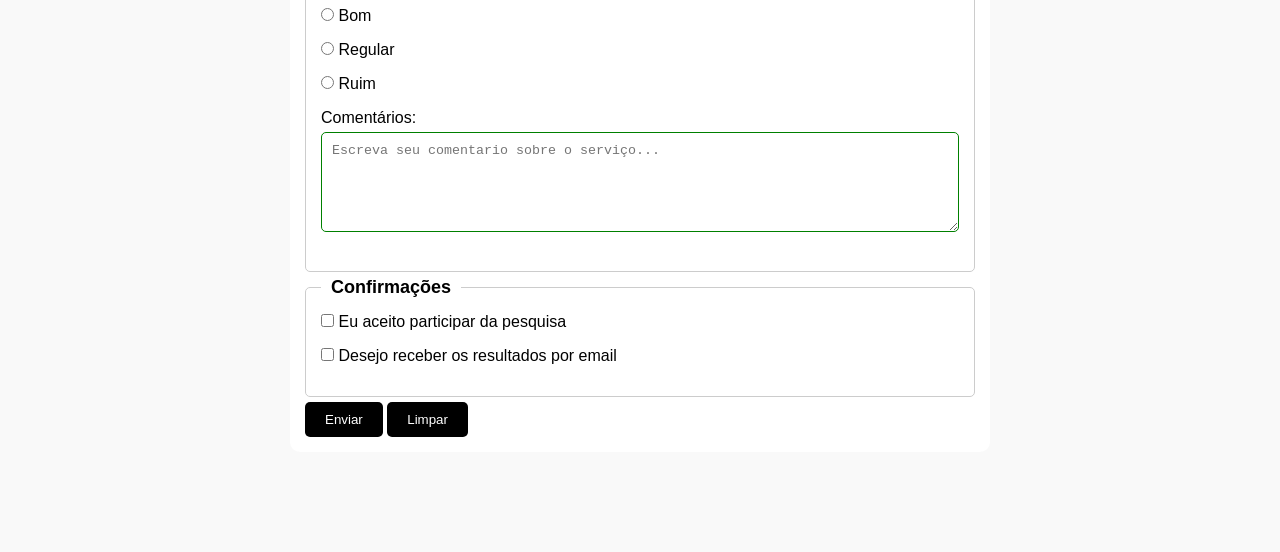
==== commit b4569812: "correção" ====
--- a/index.html
+++ b/index.html
@@ -168,10 +168,7 @@
                     <label for="userLgpdTerms">Eu aceito participar da pesquisa</label> <br>
                     <input type="checkbox" name="userGetResult" id="getResult" value="acepted">
                     <label for="getResult">Desejo receber os resultados por email</label>
-                    <label for="userLgpdTerms">Eu aceito participar da pesquisa</label>
-                        <br>
-                        <input type="checkbox" name="userGetResult" id="getResult" value="acepted">
-                        <label for="getResult">Desejo receber os resultados por email</label>
+                    <br>
                 </fieldset>
                 <button type="submit" aria-label="Enviar dados do formulario">Enviar</button>
                 <button type="reset" aria-label="Limpar dados do formulario">Limpar</button>
--- a/css/style.css
+++ b/css/style.css
@@ -1,3 +1,4 @@
+/* 1. Reset e Estilos Globais */
 * {
   margin: 0;
   padding: 0;
@@ -17,7 +18,6 @@
 
 header {
   text-align: center;
-  /* centraliza em linha */
   margin-bottom: 20px;
 }
 
@@ -29,6 +29,7 @@
   font-family: "Fjalla One", sans-serif;
 }
 
+/* 2. Formulário*/
 form {
   background-color: #ffffff;
   padding: 15px;
@@ -53,25 +54,20 @@
   margin-bottom: 10px;
 }
 
+label {
+  display: inline-block;
+  margin-bottom: 5px;
+}
 
+/* 3. Inputs e Campos de Texto */
 input,
 select,
 textarea {
-label {
-    display: inline-block;
-    margin-bottom: 5px;
-}
-
-p{
-    margin-bottom: 10px;
-}
-
-input, select, textarea {
   width: 100%;
   padding: 10px;
   margin-bottom: 20px;
   border: 1px solid #cccccc;
-  border-radius: 5px
+  border-radius: 5px;
 }
 
 textarea {
@@ -88,11 +84,6 @@
   padding: 0 5px;
 }
 
-label {
-  margin-bottom: 5px;
-  display: inline-block;
-}
-
 input[type="tel"],
 input[type="file"] {
   margin-bottom: 0;
@@ -103,6 +94,7 @@
   margin-bottom: 20px;
 }
 
+/* 4. Validação */
 input:invalid,
 select:invalid,
 textarea:invalid {
@@ -115,6 +107,7 @@
   border-color: green;
 }
 
+/* 5. Botões */
 button {
   background-color: #000000;
   color: white;
@@ -122,6 +115,7 @@
   border: none;
   border-radius: 5px;
   cursor: pointer;
+  transition: background-color 0.3s ease;   /*para o hover ficar suave */
 }
 
 button[type="submit"]:hover {
@@ -130,29 +124,4 @@
 
 button[type="reset"]:hover {
   background-color: red;
-  padding:  0 5px;
-}
-
-input:invalid, select:invalid, textarea:invalid {
-  border-color: red;
-}
-input:valid, select:valid, textarea:valid {
-  border-color: green;
-}   
-
-button {
-    background-color: #000000;
-    color: white;
-    padding: 10px 20px;
-    border: none;
-    border-radius: 5px;
-    cursor: pointer;
-}
-
-button[type="submit"]:hover{
-    background-color: green;
-}
-
-button[type="reset"]:hover{
-    background-color: red;
 }
